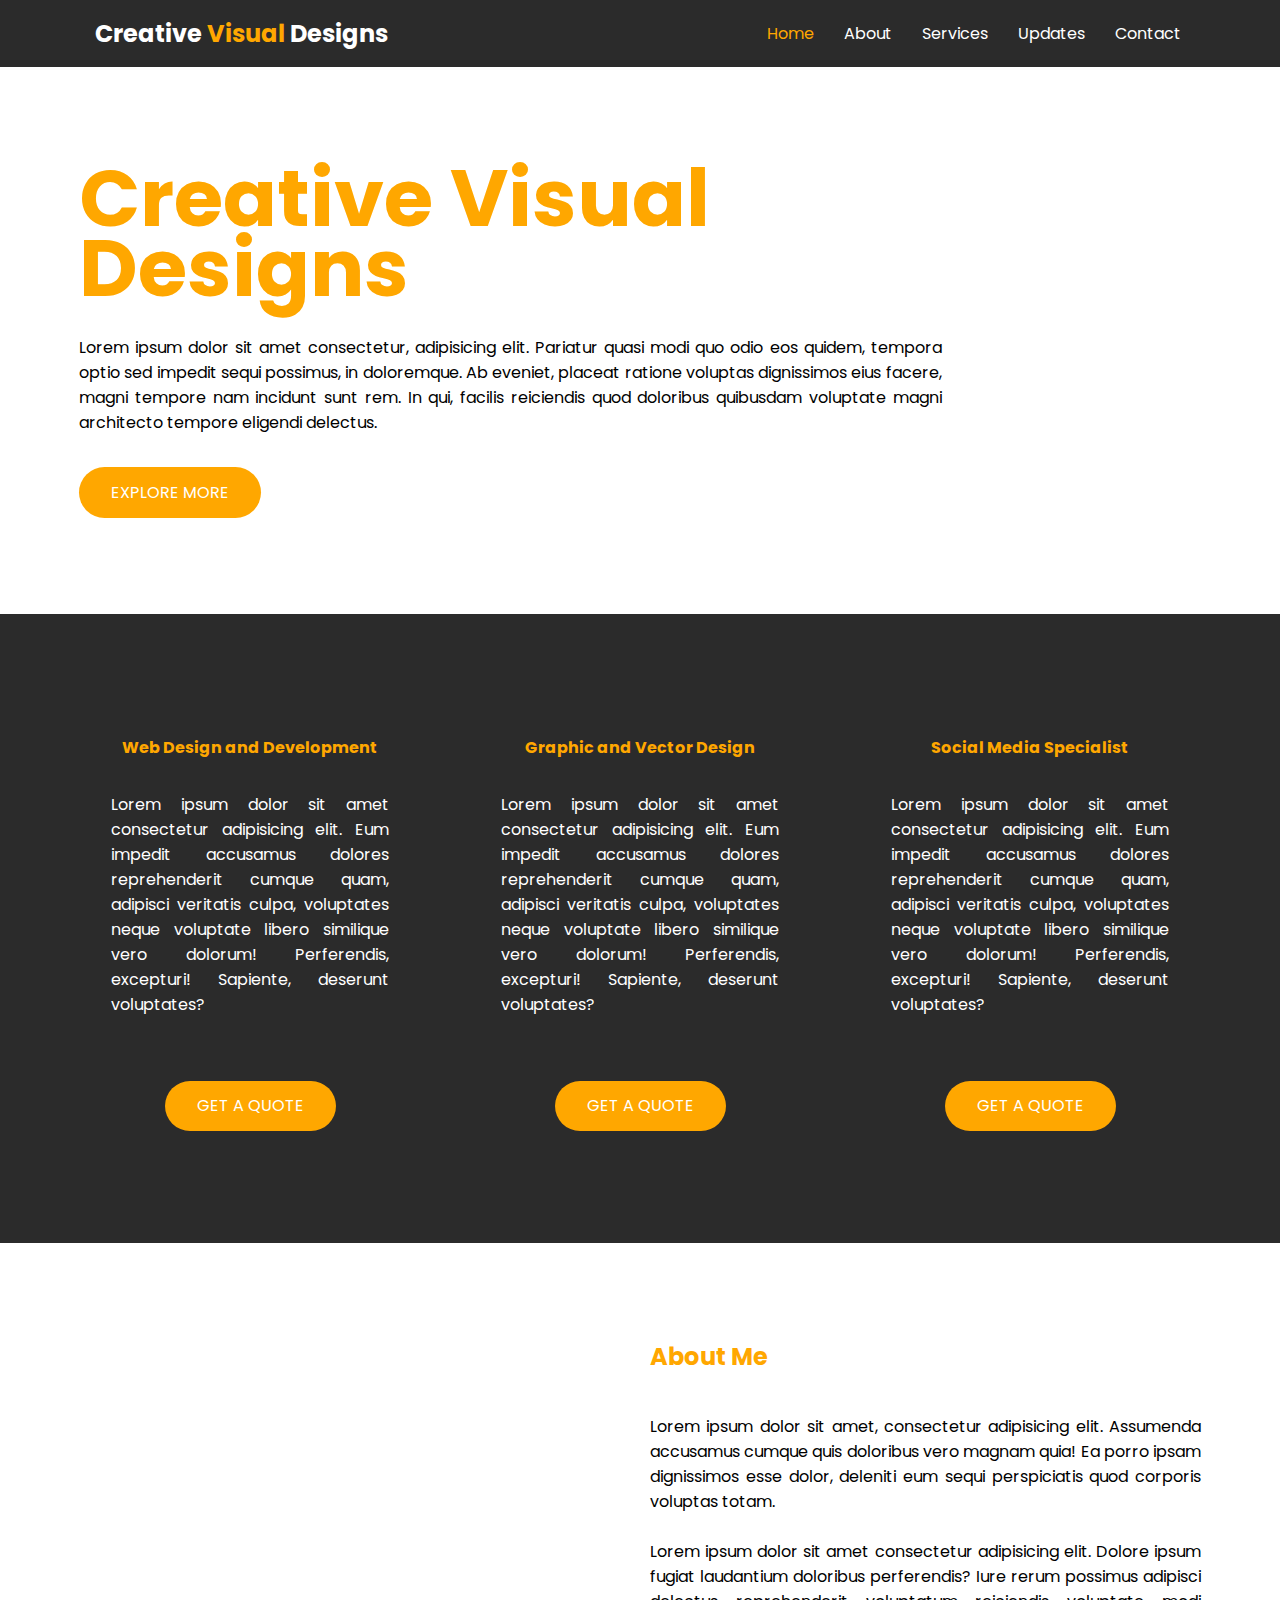
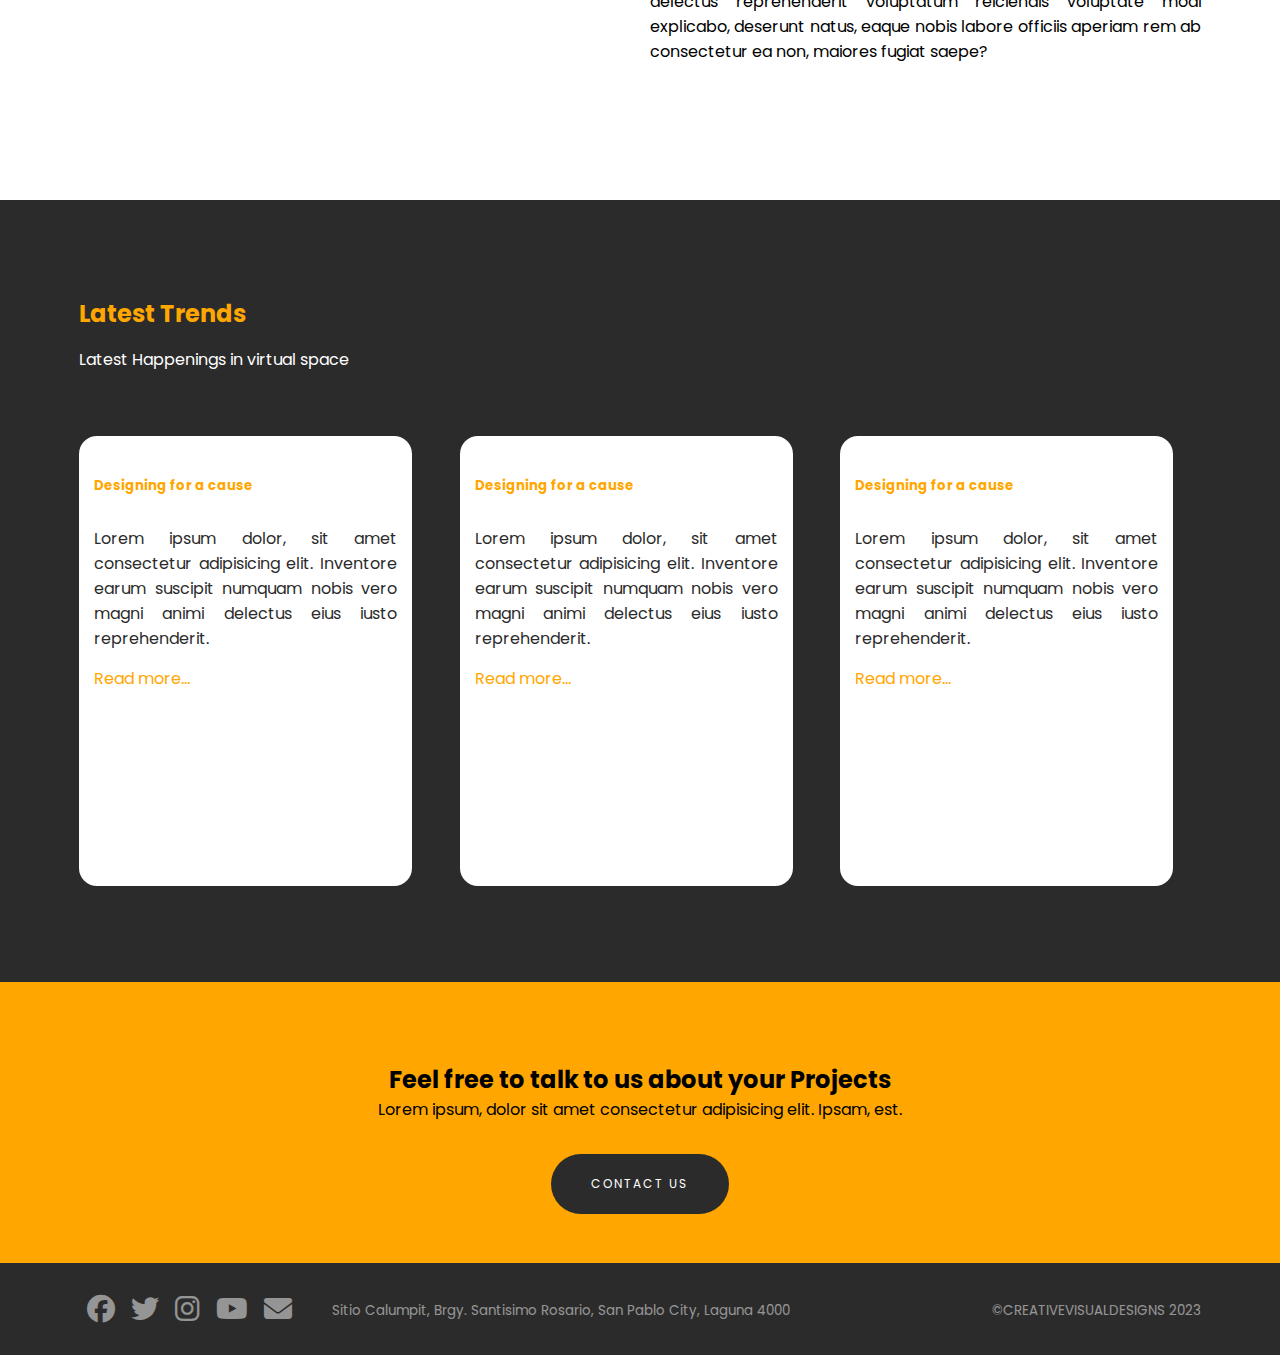
==== index.html @ 09d6cb6b "first commit" ====
<!DOCTYPE html>
<html lang="en">
<head>
    <meta charset="UTF-8">
    <meta http-equiv="X-UA-Compatible" content="IE=edge">
    <meta name="viewport" content="width=device-width, initial-scale=1.0">
    <title>Creative Visual Design</title>
    <link rel="stylesheet" href="https://cdnjs.cloudflare.com/ajax/libs/font-awesome/6.3.0/css/all.min.css">

    <link rel="stylesheet" href="./css/style.css">
    <link href="https://fonts.googleapis.com/css2?family=Poppins:wght@100;200;300;400;500;600;700;800;900&display=swap" rel="stylesheet">
</head>
<body>
<header class="header">
    <div class="container">
        <div class="header__wrapper">

            <div class="header__logo">
                <img src="./img/logo.png" alt="">
                <h2>Creative  <span id="spanLogo">Visual</span> Designs</h2>
            </div>
            <nav>
                <ul>
                    <li><a id="Home" href="#">Home</a></li>
                    <li><a href="about.html">About</a></li>
                    <li><a href="services.html">Services</a></li>
                    <li><a href="updates.html">Updates</a></li>
                    <li><a href="contact.html">Contact</a></li>
                </ul>
            </nav>
            <div class="toggle__menu">
                <span></span>
                <span></span>
                <span></span>
            </div>
        </div>
    </div>
</header>

<section class="banner">
    <div class="container">
        <div class="banner__wrapper">
            <div class="banner__content">
                <h1>Creative Visual Designs</h1>
                <p>Lorem ipsum dolor sit amet consectetur, adipisicing elit. Pariatur quasi modi quo odio eos quidem, tempora optio sed impedit sequi possimus, in doloremque. Ab eveniet, placeat ratione voluptas dignissimos eius facere, magni tempore nam incidunt sunt rem. In qui, facilis reiciendis quod doloribus quibusdam voluptate magni architecto tempore eligendi delectus.</p>

                <a href="#">Explore more</a>
            </div>
                <img src="./img/Hero.png" alt="">

        </div>
    </div>

</section>

<section class="services">
    <div class="container">
        <div class="services__wrapper">
            <div class="services__content">
                <img src="./img/webdev.png" alt="">
                <h4>Web Design and Development</h4>
                <p>Lorem ipsum dolor sit amet consectetur adipisicing elit. Eum impedit accusamus dolores reprehenderit cumque quam, adipisci veritatis culpa, voluptates neque voluptate libero similique vero dolorum! Perferendis, excepturi! Sapiente, deserunt voluptates?</p>

                <a href="services.html">GET A QUOTE</a>
            </div>
            <div class="services__content">
                <img src="./img/graphics.png" alt="">
                <h4>Graphic and Vector Design</h4>
                <p>Lorem ipsum dolor sit amet consectetur adipisicing elit. Eum impedit accusamus dolores reprehenderit cumque quam, adipisci veritatis culpa, voluptates neque voluptate libero similique vero dolorum! Perferendis, excepturi! Sapiente, deserunt voluptates?</p>

                <a href="services.html">GET A QUOTE</a>
            </div>
            <div class="services__content">
                <img src="./img/socia-media.png" alt="">
                <h4>Social Media Specialist</h4>
                <p>Lorem ipsum dolor sit amet consectetur adipisicing elit. Eum impedit accusamus dolores reprehenderit cumque quam, adipisci veritatis culpa, voluptates neque voluptate libero similique vero dolorum! Perferendis, excepturi! Sapiente, deserunt voluptates?</p>

                <a href="services.html">GET A QUOTE</a>
            </div>
        </div>
    </div>

</section>

<section class="about">
    <div class="container">
        <div class="about__wrapper">

            <img src="./img/about2.png" alt="">

            <div class="about__content">
                <h4>About Me</h4>
                <p>Lorem ipsum dolor sit amet, consectetur adipisicing elit. Assumenda accusamus cumque quis doloribus vero magnam quia! Ea porro ipsam dignissimos esse dolor, deleniti eum sequi perspiciatis quod corporis voluptas totam. <br> <br>
                    Lorem ipsum dolor sit amet consectetur adipisicing elit. Dolore ipsum fugiat laudantium doloribus perferendis? Iure rerum possimus adipisci delectus reprehenderit voluptatum reiciendis voluptate modi explicabo, deserunt natus, eaque nobis labore officiis aperiam rem ab consectetur ea non, maiores fugiat saepe?
                </p>
            </div>
        </div>
    </div>
</section>

<section class="updates">
    <div class="container">
        <div class="updates__info">
            <h2>Latest Trends</h2>
            <p>Latest Happenings in virtual space</p>
        </div>
        <div class="updates__wrapper">

            <div class="updates__content">
                <img src="./img/latest3.png" alt="">
                <h5>Designing for a cause</h5>
                <p>Lorem ipsum dolor, sit amet consectetur adipisicing elit. Inventore earum suscipit numquam nobis vero magni animi delectus eius iusto reprehenderit.</p>

                <a href="updates.html">Read more...</a>
            </div>
            <div class="updates__content">
                <img src="./img/latest1.png" alt="">
                <h5>Designing for a cause</h5>
                <p>Lorem ipsum dolor, sit amet consectetur adipisicing elit. Inventore earum suscipit numquam nobis vero magni animi delectus eius iusto reprehenderit.</p>

                <a href="updates.html">Read more...</a>
            </div>
            <div class="updates__content">
                <img src="./img/latest2.png" alt="">
                <h5>Designing for a cause</h5>
                <p>Lorem ipsum dolor, sit amet consectetur adipisicing elit. Inventore earum suscipit numquam nobis vero magni animi delectus eius iusto reprehenderit.</p>

                <a href="updates.html">Read more...</a>
            </div>
        </div>
    </div>
</section>

<section class="contact">
    <div class="container">
        <div class="contact__wrapper">
            <h2>Feel free to talk to us about your Projects</h2>
            <p>Lorem ipsum, dolor sit amet consectetur adipisicing elit. Ipsam, est.</p>

            <a href="contact.html">CONTACT US</a>
        </div>
    </div>
</section>

<footer class="footer">
    <div class="container">
        <div class="footer__wrapper">
            <div class="footer__icons">
                <a href="#" class=""><i class="fa-brands fa-facebook"></i></a>
                <a href="#" class=""><i class="fa-brands fa-twitter"></i></a>
                <a href="#" class=""><i class='fa-brands fa-instagram'></i></a>
                <a href="#" class=""><i class='fa-brands fa-youtube'></i></a>
                <a href="#" class=""><i class="fa-solid fa-envelope"></i></a>
                <p id="footer_p"> <small>Sitio Calumpit, Brgy. Santisimo Rosario, San Pablo City, Laguna 4000
                </small> 
            </div>
            <div class="footer__details">
                <p> <small> ©CREATIVEVISUALDESIGNS 2023</small> </p>              
            </div>
        </div>
    </div>
</footer>
</body>
</html>
---- css/style.css ----
*{
    padding: 0;
    margin: 0;
    box-sizing: border-box; /*para di magalaw kahit mag-set ng height width*/
}
body{
    font-family: 'Poppins', sans-serif;
}
/*pag kukunin color, call lang yung var()*/
:root{
    --primary: #FFA700;
    --black: #2b2b2b;
    --gray: #808080;
    --white: #ffffff;
}
.container{
    max-width: 112rem;
    margin: 0 auto;
    padding: 0 1.5rem;
}
@media (min-width: 768px){
    .container{
        width: 100%;
    }
}
@media (min-width: 992px){
    .container{
        width: 970px;
    }
}
@media (min-width: 1200px){
    .container{
        width: 1170px;
    }
}
.header{
    background-color:var(--black);
    padding: 1rem 0;
}
.header__wrapper{
    display: flex;
    align-items: center;
    justify-content: space-between;
}
.header__logo{
    display: flex;
    align-items: center;
    gap: 1rem;
    color: var(--white);
}
#spanLogo{
    color: #FFA700;
}
nav ul{
    display: flex;
    list-style-type: none;
    gap: 30px;
    margin-right: 20px;
}
nav ul li a{
    color: white;
    text-decoration: none;
}
#Home{
    color: var(--primary);
}

nav ul li a:hover{
    color: var(--primary);
}
.toggle__menu span{
    background-color: var(--primary);
    display: block;
    height: 0.2rem;
    width: 2rem;
    margin-bottom: 0.4rem;
}
.toggle__menu{
    cursor: pointer;
    display: none;
}
@media (max-width: 768px){
    .toggle__menu{
        display: block;
    }
    nav ul{
        display: block;
        position: absolute;
        left: 0;
        top: 6.5rem;
        width: 100%;
        height: 100%;
        background-color: var(--white);
        
        text-align: center;
    }
    #Home{
        color: var(--black);
        background-color: var(--primary);
    }
    nav ul li a{
        display: block;
        color: black;
        width: 100%;
        padding: 1rem;
    }
    nav ul li:hover{
        background-color: var(--primary);
    }
    nav ul li:hover a{
        color: var(--white);
    }
}
/*----------------Header Elements Ends Here---------------*/
.banner{
    padding: 6rem 0;
}

.banner__wrapper{
    display: flex;
    align-items: center;
    gap: 4rem;
}
.banner img{
    width: 40rem;
}
.banner__content h1{
    font-size: 5rem;
    color: var(--primary);
    line-height: 70px;
}
.banner__content a{
    color: var(--white);
    padding: 0.8rem 2rem;
    background-color: var(--primary);
    border-radius: 3rem;
    text-decoration: none;
    text-align: center;
    display: inline-block;
    text-transform: uppercase;

}
.banner__content a:hover{
    background-color: var(--primary);
    color: var(--black);
    box-shadow: 0 5px 5px 0px;
}
.banner__content p{
    text-align: justify;
    margin: 2rem 0
}
/*----------------Banner Elements Ends Here---------------*/
.services{
    background-color: var(--black);
    padding: 4rem 0;
}
.services__wrapper{
    display: grid;
    grid-template-columns: 1fr 1fr 1fr;
    grid-gap: 3rem;
    text-align: center;
}
.services__content{
    padding: 1rem 2rem;
}
.services__content img{
    width: 60px;
}
.services__content h4{
    margin: 1rem 0;
    color: var(--primary);
}
.services__content p{
    margin: 2rem 0;
    color: var(--white);
    text-align: justify;
}
.services__content a{
    color: var(--white);
    padding: 0.8rem 2rem;
    background-color: var(--primary);
    border-radius: 3rem;
    text-decoration: none;
    text-align: center;
    display: inline-block;   
    margin: 2rem 0;
}
.services__content a:hover{
    background-color: var(--black);
    color: var(--white);
    box-shadow: 0 5px 5px 0px;
    
}
/*----------------Services Elements Ends Here---------------*/
.about{
    padding: 6rem 0;
}
.about__wrapper{
    display: grid;
    grid-template-columns: 1fr 1fr;
    grid-gap: 20px;
    align-items: center;
}
.about__wrapper img{
    filter: saturate(150%);
    filter: contrast(180%);
}
.about__content h4{
    font-size: 1.5rem;
    color: var(--primary);
}
.about__content p{
    text-align:justify;
    margin: 2.5rem 0;
}
/*----------------About Elements Ends Here---------------*/
.updates{
    padding: 4rem 0  4rem 0;
    background-color: var(--black);
    color: var(--white);
}
.updates__info{
    margin: 2rem 0;
}
.updates__info h2{
    color: var(--primary);
    margin: 1rem 0;
}
.updates__wrapper{
    display: grid;
    grid-template-columns: 1fr 1fr 1fr;
    grid-gap: 20px;
    align-items: center;
}
.updates__content{
    width: 333px;
    height: 450px;
    color: var(--black);
    background-color: var(--white);
    border-radius: 18px;
    margin: 2rem 0;

}
.updates__content img{
    width: 333px;
}

.updates__content h5{
    color: var(--primary);
    padding: 15px;
}
.updates__content p{
    color: var(--black);
    padding: 15px;
    text-align: justify;
}
.updates__content a{
    text-decoration: none;
    color: var(--primary);
    padding: 15px;
}
.updates__content a:hover{
    color: var(--black);
}
/*----------------Updates Elements Ends Here---------------*/
.contact{
    padding: 3rem 0  1rem 0;
    background-color: #FFA700;
}
.contact__wrapper{
    text-align: center;
    padding: 2rem 0;
}
.contact__wrapper a{
    color: var(--white);
    padding: 1.3rem 2.5rem;
    background-color: var(--black);
    border-radius: 3rem;
    text-decoration: none;
    text-align: center;
    display: inline-block;
    text-transform: uppercase;
    margin: 2rem 0 0.1rem 0;
    font-size: 12px;
    letter-spacing: 2px;
}
.contact__wrapper a:hover{
    color: var(--black);
    background-color: var(--primary);
    font-weight: bold;
    box-shadow: 0 5px 5px 0px;
}
/*----------------Contact Elements Ends Here---------------*/
.footer{
    padding: 1rem 0;
    background-color: var(--black) ;
}
.footer__wrapper{
    display: flex;
    align-items: center;
    justify-content: space-between;
}
.footer__icons{
    display: flex;
    align-items: center;
    color: var(--white);
    opacity: 50%;
}
#footer_p{
    padding-left: 2rem;
}
.footer__icons i{
    font-size: 28px;
    color: var(--white);
    margin: 1rem 0.5rem;
}
.footer__icons i:hover{
    color: var(--primary);
}
.footer__details{
    color: var(--white);
    opacity: 50%;
}
/*----------------Footer Elements Ends Here---------------*/
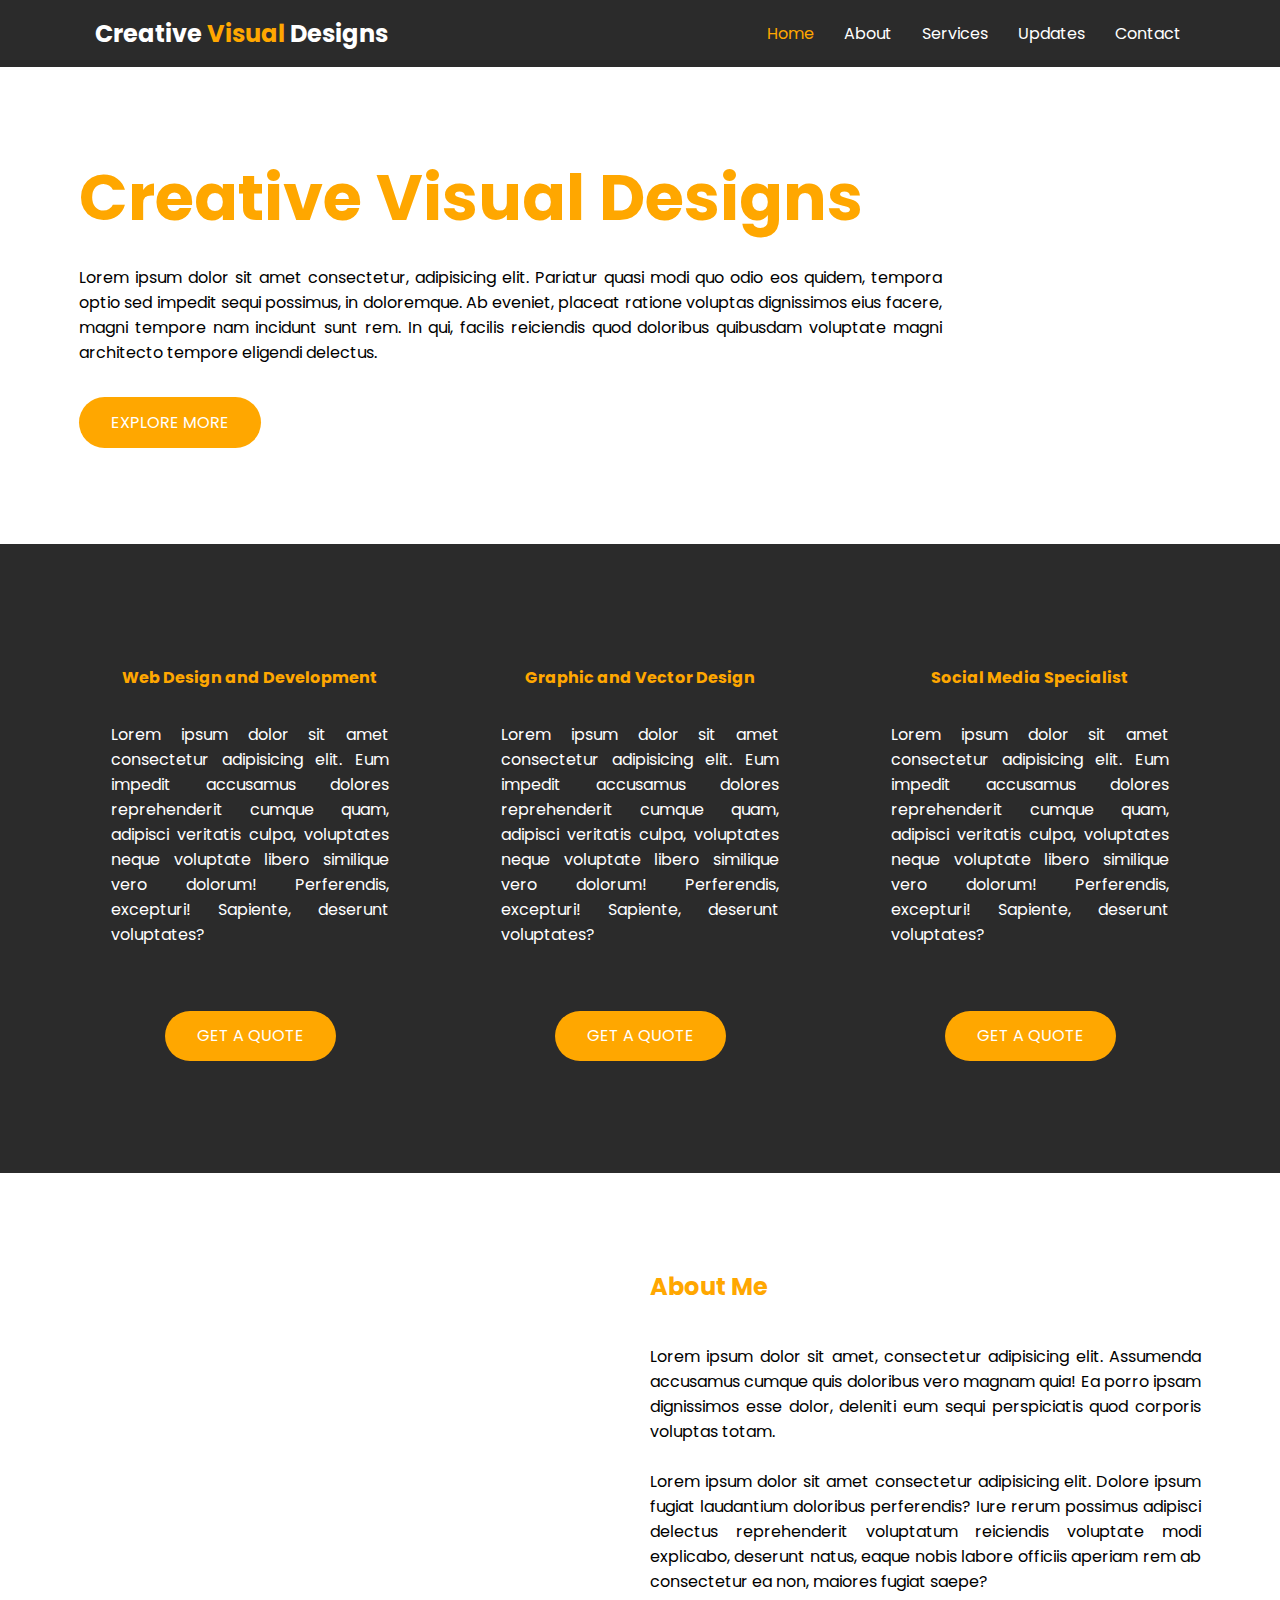
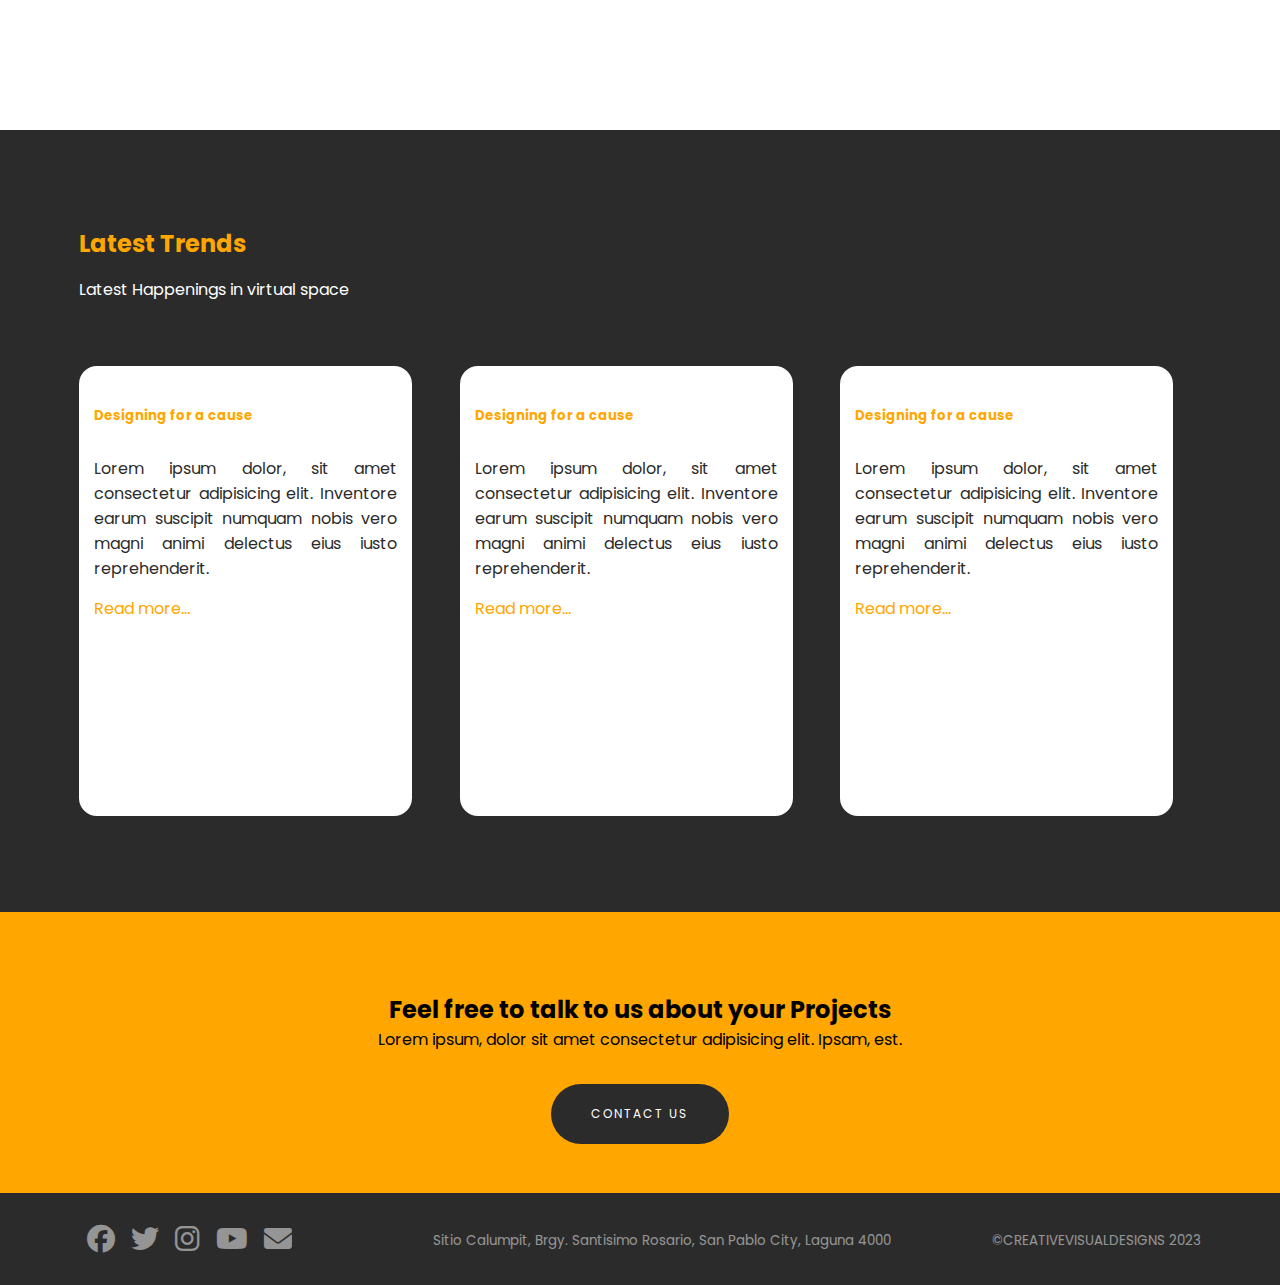
==== commit 3ca9c0fa: "footer responsive" ====
--- a/index.html
+++ b/index.html
@@ -19,7 +19,7 @@
                 <img src="./img/logo.png" alt="">
                 <h2>Creative  <span id="spanLogo">Visual</span> Designs</h2>
             </div>
-            <nav>
+            <nav class="nav">
                 <ul>
                     <li><a id="Home" href="#">Home</a></li>
                     <li><a href="about.html">About</a></li>
@@ -151,14 +151,26 @@
                 <a href="#" class=""><i class='fa-brands fa-instagram'></i></a>
                 <a href="#" class=""><i class='fa-brands fa-youtube'></i></a>
                 <a href="#" class=""><i class="fa-solid fa-envelope"></i></a>
-                <p id="footer_p"> <small>Sitio Calumpit, Brgy. Santisimo Rosario, San Pablo City, Laguna 4000
-                </small> 
+
             </div>
+            <p id="footer_p"> <small>Sitio Calumpit, Brgy. Santisimo Rosario, San Pablo City, Laguna 4000
+            </small> </p>
             <div class="footer__details">
                 <p> <small> ©CREATIVEVISUALDESIGNS 2023</small> </p>              
             </div>
         </div>
     </div>
 </footer>
+<script>
+
+    const nav = document.querySelector(".nav");
+    const toggleMenu = document.querySelector(".toggle__menu");
+
+    toggleMenu.addEventListener("click", ()=>{
+        toggleMenu.classList.toggle("open");
+        nav.classList.toggle("open");
+    });
+
+</script>
 </body>
 </html>--- a/css/style.css
+++ b/css/style.css
@@ -5,6 +5,7 @@
 }
 body{
     font-family: 'Poppins', sans-serif;
+    overflow-x: hidden;
 }
 /*pag kukunin color, call lang yung var()*/
 :root{
@@ -36,6 +37,9 @@
 .header{
     background-color:var(--black);
     padding: 1rem 0;
+    position: sticky;
+    top: 0;
+    z-index: 999;
 }
 .header__wrapper{
     display: flex;
@@ -74,6 +78,9 @@
     height: 0.2rem;
     width: 2rem;
     margin-bottom: 0.4rem;
+    border-radius: 0.5rem;
+    transition: 0.5s ease;
+    
 }
 .toggle__menu{
     cursor: pointer;
@@ -83,39 +90,62 @@
     .toggle__menu{
         display: block;
     }
+    nav.open ul{
+        right: -50%;
+        transition: 0.5s ease-in;
+    }
     nav ul{
         display: block;
         position: absolute;
-        left: 0;
-        top: 6.5rem;
+        right: -105%;
+        top: 6.6rem;
         width: 100%;
-        height: 100%;
+        height: 100vh;
         background-color: var(--white);
-        
-        text-align: center;
+        text-align: left;
+        transition: 0.5s ease-in;
     }
     #Home{
-        color: var(--black);
-        background-color: var(--primary);
+        color: black;
     }
     nav ul li a{
         display: block;
         color: black;
         width: 100%;
         padding: 1rem;
+        border-bottom: 1px solid gray;
     }
     nav ul li:hover{
         background-color: var(--primary);
     }
     nav ul li:hover a{
         color: var(--white);
+    }
+    .toggle__menu.open span:nth-child(1){
+        transition: 0.5s ease;
+        transform: translate(-2px, 7.3px) rotate(45deg);
+    }
+    .toggle__menu.open span:nth-child(2){
+        opacity: 0;
+        transition: 0s;
+    }
+    .toggle__menu.open span:nth-child(3){
+        transition: 0.5s ease;
+        transform: translate(-2px, -12px) rotate(-45deg);
     }
 }
 /*----------------Header Elements Ends Here---------------*/
 .banner{
     padding: 6rem 0;
 }
-
+@media (max-width: 998px){
+    .banner__wrapper{
+        flex-direction: column;
+    }
+    .banner img{
+        width: 100% !important;
+    }
+}
 .banner__wrapper{
     display: flex;
     align-items: center;
@@ -125,7 +155,7 @@
     width: 40rem;
 }
 .banner__content h1{
-    font-size: 5rem;
+    font-size: clamp(3rem, 5vw, 5rem);
     color: var(--primary);
     line-height: 70px;
 }
@@ -154,6 +184,7 @@
     background-color: var(--black);
     padding: 4rem 0;
 }
+
 .services__wrapper{
     display: grid;
     grid-template-columns: 1fr 1fr 1fr;
@@ -191,6 +222,11 @@
     box-shadow: 0 5px 5px 0px;
     
 }
+@media (max-width: 768px){
+    .services__wrapper{
+        grid-template-columns: 1fr;
+    }
+}
 /*----------------Services Elements Ends Here---------------*/
 .about{
     padding: 6rem 0;
@@ -213,6 +249,14 @@
     text-align:justify;
     margin: 2.5rem 0;
 }
+@media (max-width: 768px){
+    .about__wrapper{
+        display: block;
+    }
+    .about__wrapper img{  
+        width: 80% !important;
+    }
+}
 /*----------------About Elements Ends Here---------------*/
 .updates{
     padding: 4rem 0  4rem 0;
@@ -232,6 +276,7 @@
     grid-gap: 20px;
     align-items: center;
 }
+
 .updates__content{
     width: 333px;
     height: 450px;
@@ -261,6 +306,14 @@
 }
 .updates__content a:hover{
     color: var(--black);
+}
+@media (max-width: 768px){
+    .updates__wrapper{
+        grid-template-columns: 1fr;
+    }
+    .updates__content{
+        margin: 0 auto;
+    }
 }
 /*----------------Updates Elements Ends Here---------------*/
 .contact{
@@ -308,6 +361,9 @@
 }
 #footer_p{
     padding-left: 2rem;
+    color: var(--white);
+    opacity: 50%;
+    text-align: center;
 }
 .footer__icons i{
     font-size: 28px;
@@ -321,4 +377,9 @@
     color: var(--white);
     opacity: 50%;
 }
+@media (max-width: 768px){
+    .footer__wrapper{
+        flex-direction: column;
+    }
+}
 /*----------------Footer Elements Ends Here---------------*/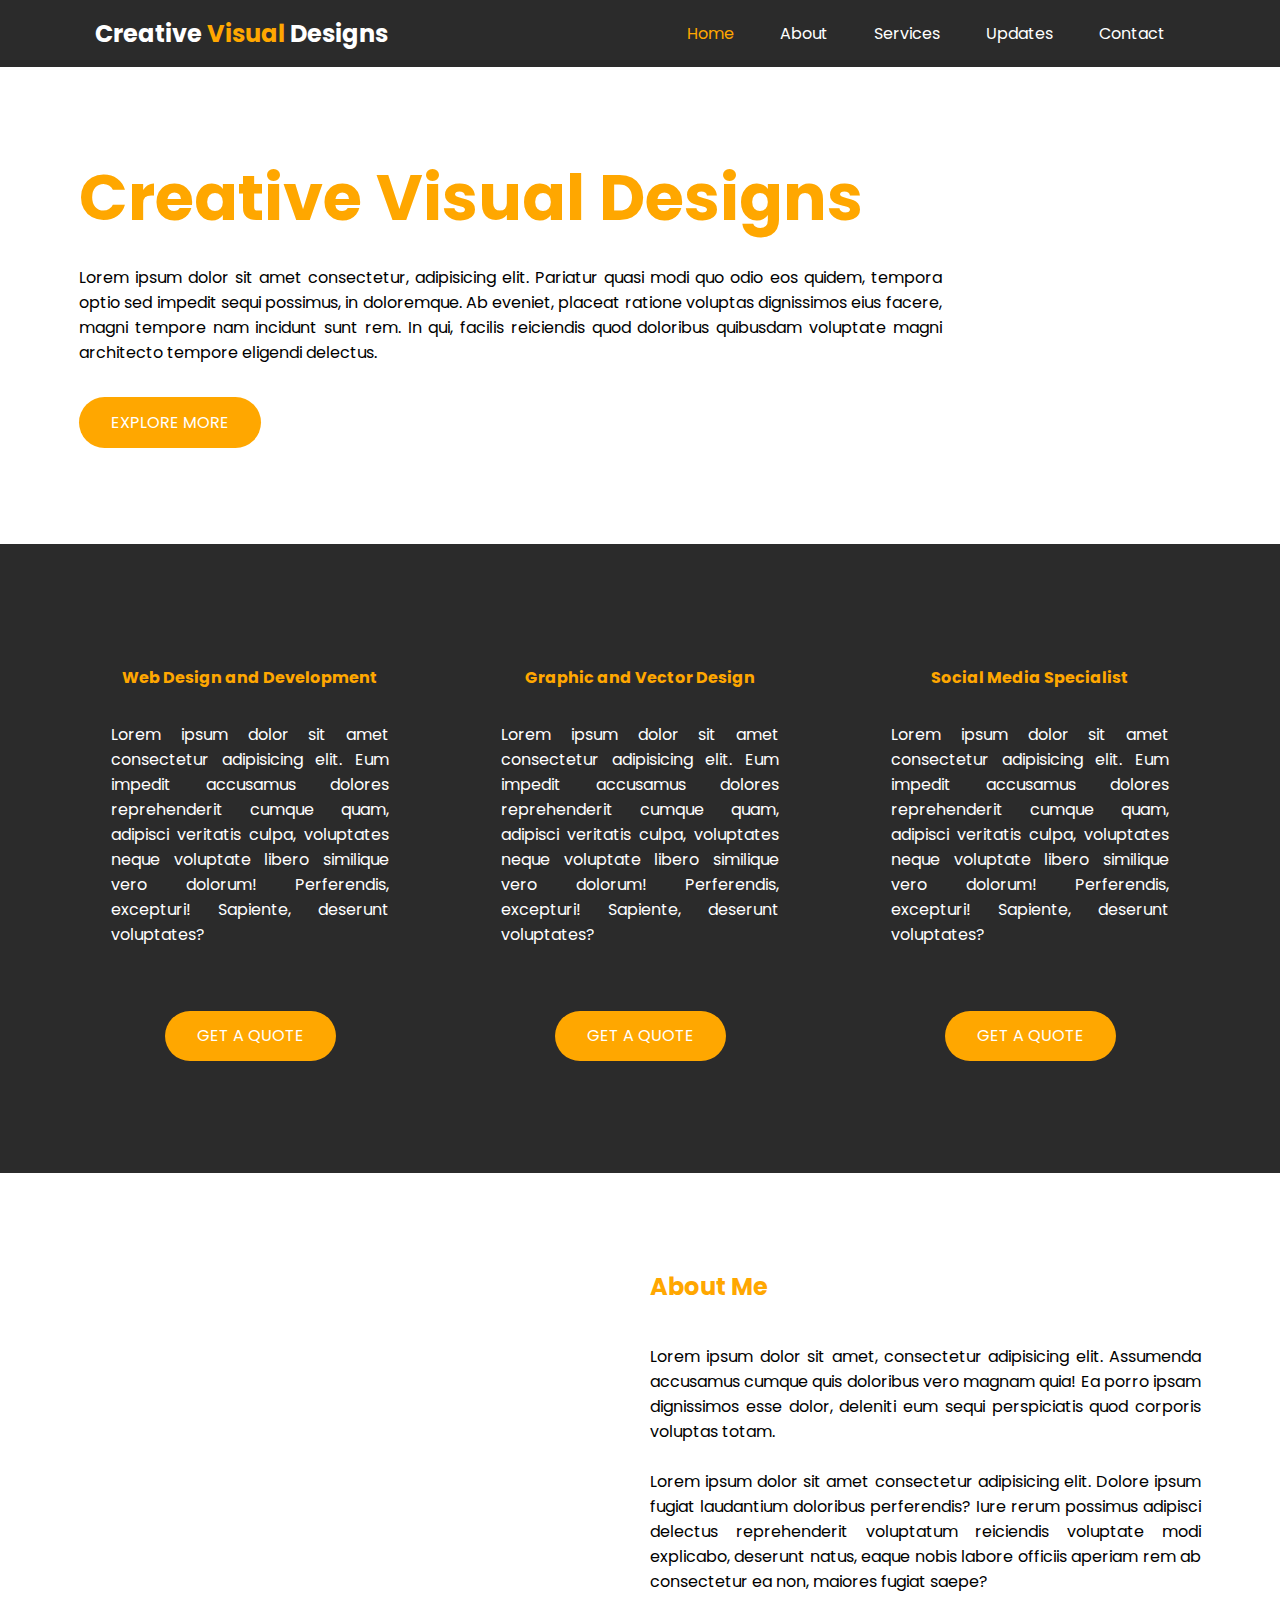
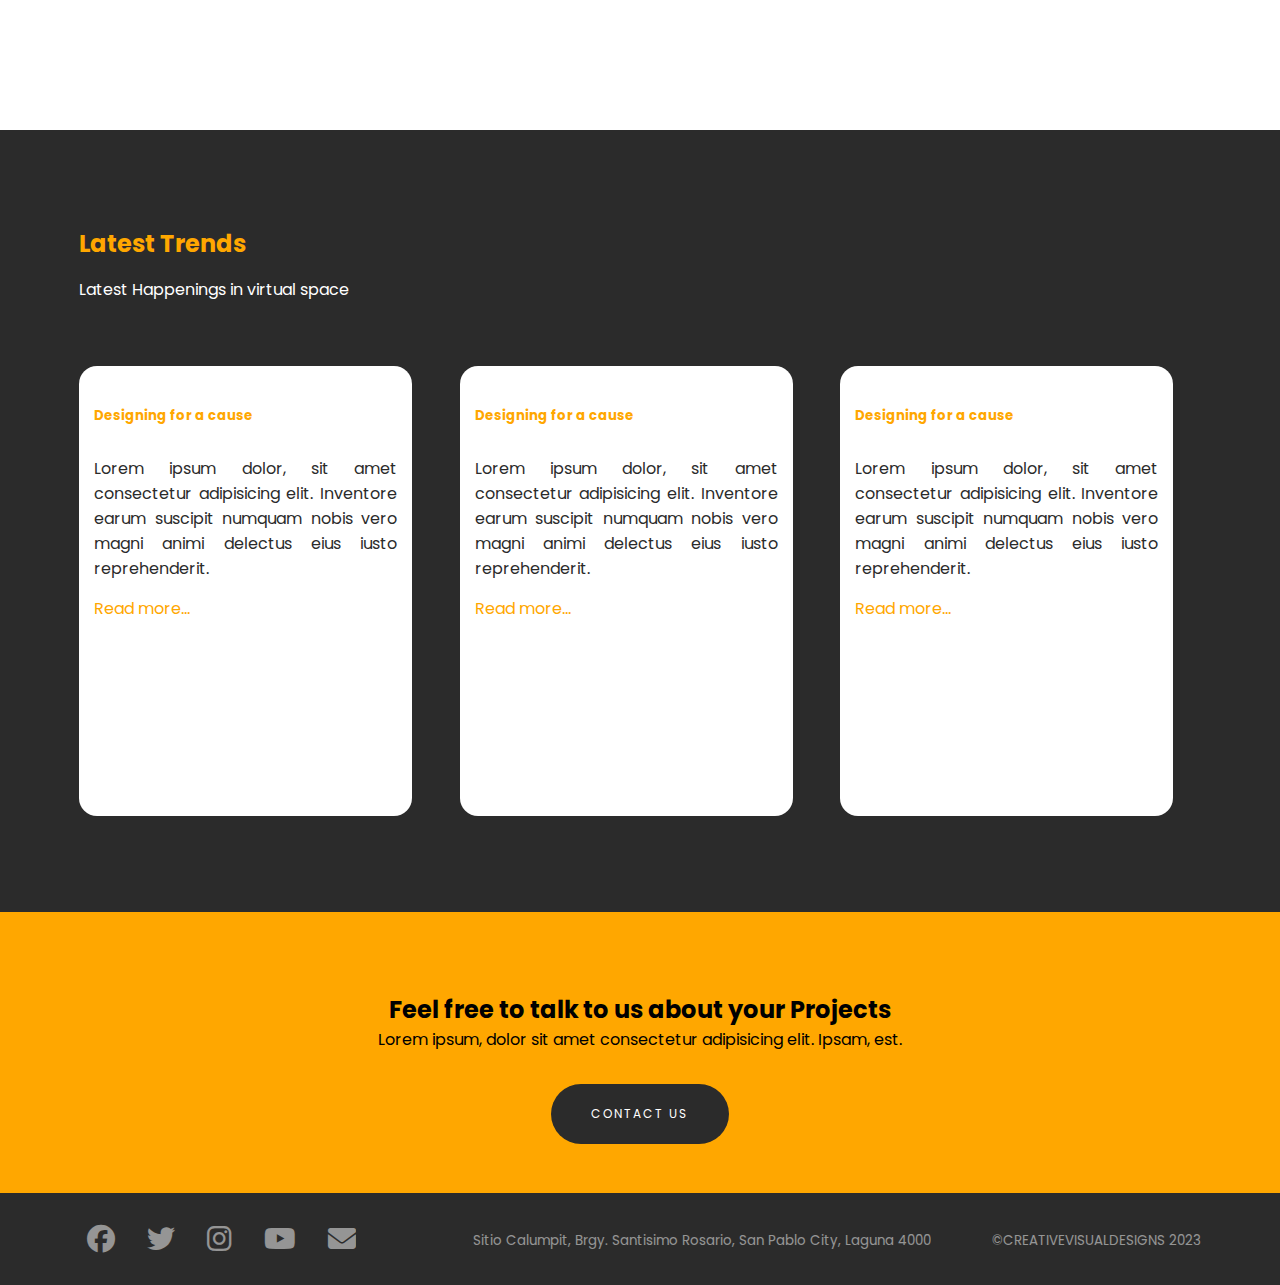
==== commit 32233c81: "done polishing" ====
--- a/index.html
+++ b/index.html
@@ -44,7 +44,7 @@
                 <h1>Creative Visual Designs</h1>
                 <p>Lorem ipsum dolor sit amet consectetur, adipisicing elit. Pariatur quasi modi quo odio eos quidem, tempora optio sed impedit sequi possimus, in doloremque. Ab eveniet, placeat ratione voluptas dignissimos eius facere, magni tempore nam incidunt sunt rem. In qui, facilis reiciendis quod doloribus quibusdam voluptate magni architecto tempore eligendi delectus.</p>
 
-                <a href="#">Explore more</a>
+                <a href="about.html">Explore more</a>
             </div>
                 <img src="./img/Hero.png" alt="">
 
--- a/css/style.css
+++ b/css/style.css
@@ -2,6 +2,9 @@
     padding: 0;
     margin: 0;
     box-sizing: border-box; /*para di magalaw kahit mag-set ng height width*/
+}
+html{
+    scroll-behavior: smooth;
 }
 body{
     font-family: 'Poppins', sans-serif;
@@ -65,7 +68,7 @@
     color: white;
     text-decoration: none;
 }
-#Home{
+#Home, #about, #services, #updates, #contact{
     color: var(--primary);
 }
 
@@ -98,14 +101,26 @@
         display: block;
         position: absolute;
         right: -105%;
-        top: 6.6rem;
+        top: 6.5rem;
         width: 100%;
-        height: 100vh;
+        height:47.3vh;
         background-color: var(--white);
         text-align: left;
         transition: 0.5s ease-in;
     }
     #Home{
+        color: black;
+    }
+    #about{
+        color: black;
+    }
+    #services{
+        color: black;
+    }
+    #updates{
+        color: black;
+    }
+    #contact{
         color: black;
     }
     nav ul li a{
@@ -180,6 +195,62 @@
     margin: 2rem 0
 }
 /*----------------Banner Elements Ends Here---------------*/
+.bannerAbout{
+    padding: 6rem 0;
+}
+
+.bannerAbout__wrapper{
+    display: flex;
+    align-items: center;
+    gap: 4rem;
+
+}
+.bannerAbout__wrapper img{
+    width: 40rem;
+}
+.bannerAbout__content h1{
+    font-size: clamp(3rem, 5vw, 5rem);
+    color: var(--primary);
+    line-height: 70px;
+}
+.bannerAbout__icons i{
+    font-size: 32px;
+    color: var(--primary);
+    margin: 2.5rem 0.5rem;
+}
+.bannerAbout__icons i:hover{
+    color: var(--black);
+}
+.bannerAbout__content #p{
+    padding: 2rem 0;
+    text-align: justify;
+}
+.arrow__down a{
+    color: var(--primary);
+    text-align: center;
+    font-size: 40px;
+}
+@media (max-width: 768px){
+    .bannerAbout__wrapper{
+        display: block;
+    }
+    .bannerAbout__wrapper img{
+        display: block;
+        width: 90%;
+        margin-left: auto;
+        margin-right: auto;
+    }
+    .bannerAbout__icons i{
+        margin: 0 0 4rem 0;
+    }
+    .arrow__down{
+        margin-top: 2rem;
+    }
+}
+
+/*----------------bannerAbout Elements for About.html Ends Here---------------*/
+
+
 .services{
     background-color: var(--black);
     padding: 4rem 0;
@@ -226,8 +297,11 @@
     .services__wrapper{
         grid-template-columns: 1fr;
     }
-}
-/*----------------Services Elements Ends Here---------------*/
+    .services__content a{
+        margin: 0 0 2rem 0;
+    }
+}
+/*----------------Services Elements about.html ataa? Ends Here---------------*/
 .about{
     padding: 6rem 0;
 }
@@ -254,7 +328,14 @@
         display: block;
     }
     .about__wrapper img{  
-        width: 80% !important;
+        margin-left: auto;
+        margin-right: auto;
+
+        width: 100%;
+    }
+    .about__content{
+        margin-top: 2rem;
+        text-align: center;
     }
 }
 /*----------------About Elements Ends Here---------------*/
@@ -312,10 +393,378 @@
         grid-template-columns: 1fr;
     }
     .updates__content{
+        width: 300px;
+        height: 417px;
         margin: 0 auto;
     }
+    .updates__content img{
+        width: 300px;
+    }
+    .updates__content p,h5{
+        font-size: 15px;
+    }
 }
 /*----------------Updates Elements Ends Here---------------*/
+/*----------------Services.html Starts Here---------------*/
+
+.bannerServices{
+    padding: 6rem 0;
+}
+
+.bannerServices__wrapper{
+    display: flex;
+    align-items: center;
+    gap: 6rem;
+}
+.bannerServices img{
+    width: 40rem;
+}
+.bannerServices__content h1{
+    font-size: clamp(3rem, 5vw, 3rem);
+    color: var(--primary);
+    line-height: 70px;
+}
+.bannerServices__content #p{
+    text-align: justify;
+    margin: 2.5rem 0
+}
+.bannerServices__content #p2{
+    font-style: italic;
+    font-size: 10px;
+}
+.bannerServices__content p{
+    margin: 0.3rem 0;
+}
+.bannerServices__content h3{
+    color: var(--primary);
+    font-size: 1.8rem;
+}
+.arrow__down{
+    color: var(--primary);
+    text-align: center;
+    font-size: 40px;
+
+}
+
+.banner2Services{
+    padding: 6rem 0;
+    background-color: var(--black);
+}
+
+.banner2Services__wrapper{
+    display: flex;
+    align-items: center;
+    gap: 9rem;
+}
+.banner2Services img{
+    width: 40rem;
+}
+.banner2Services__content h1{
+    font-size: clamp(3rem, 5vw, 3rem);
+    color: var(--primary);
+    line-height: 70px;
+}
+.banner2Services__content #p{
+    color: var(--white);
+    text-align: justify;
+    margin: 2.5rem 0
+}
+.banner2Services__content #p2{
+    color: var(--white);
+    font-style: italic;
+    font-size: 10px;
+}
+.banner2Services__content p{
+    color: var(--white);
+    margin: 0.3rem 0;
+}
+.banner2Services__content h3{
+    color: var(--primary);
+    font-size: 1.8rem;
+}
+@media (max-width: 768px){
+    .bannerServices__wrapper{
+        display: block;
+    }
+    .bannerServices__wrapper img{
+        display: block;
+        margin-top: 2rem;
+        margin-left: auto;
+        margin-right: auto;
+        width: 90%;
+    }
+    .banner2Services__wrapper{
+        display: block;
+    }
+    .banner2Services__wrapper img{
+        display: block;
+        margin-top: 2rem;
+        margin-left: auto;
+        margin-right: auto;
+        width: 90%;
+    }
+    .banner2Services__content h1{
+        font-size: 40px;
+        text-align: center;
+        margin-top: 2rem;
+    }
+    .bannerServices__content h1{
+        font-size: 40px;
+        text-align: center;
+        margin-top: -3rem;
+
+    }
+}
+/*----------------CSS for Services Elements ends here----------------*/
+/*----------------CSS for Updates Elements Starts here----------------*/
+.border_bottom{
+    padding-bottom: 3rem;
+    border-bottom: 2px solid gray;
+}
+.trends__wrapper{
+    display: flex;
+    justify-content: space-between;
+    gap: 0;
+}
+.trends__wrapper1{
+    margin-bottom: 4rem;
+}
+.trends__info{
+    padding: 5rem 0;
+}
+.trends__info h1{
+    font-size: 35px;
+    color: var(--primary);
+}
+.trends__content ul{
+    display: flex;
+    list-style-type: none;
+    gap: 3rem;
+    margin: 1rem 0 2rem 0;
+}
+.trends__content #img{
+    margin-top: 3rem;
+}
+.trends__content ul li i,a{
+    margin-right: 1rem;
+    color: var(--black);
+}
+.trends__content h3{
+    margin-bottom: 1rem;
+    color: var(--primary);
+}
+.trends__content p{
+    margin-bottom: 1rem;
+}
+.trends__content a{
+    text-decoration: none;
+}
+.trends__content2 h3{
+    padding: 0 0 1rem 4.5rem;
+    color: var(--primary);
+}
+.trends__content2 #h3{
+    padding: 13rem 0 2rem 4.5rem;
+    color: var(--primary);
+}
+
+.trends__content2 table td{
+    padding: 0 4.5rem;
+}
+.recent{
+    display: flex;
+    padding: 0 4.5rem ;
+    margin-bottom: 2rem;
+}
+.recent img{
+    padding-right: 1rem;
+}
+.recent p{
+    width: 250px;
+}
+.trends__content2 #h3__1{
+    margin: 8rem 0 1rem 0;
+    color: var(--primary);
+}
+.tags__wrapper{
+    margin-left: 4.5rem;  
+}
+.tags__wrapper a{
+    display: inline-block;
+    text-decoration: none;
+    font-weight: bold;
+    padding: 0.8rem 2rem;
+    border: 3px solid var(--black) ;
+    border-radius: 66px;
+    margin-bottom: 1rem;
+}
+.tags__wrapper .webdev{
+    background-color: var(--black);
+    padding: 0.8rem 1.9rem;
+    color: var(--white);
+}
+.tags__wrapper a:hover{
+    color: var(--white);
+    background-color: var(--primary);
+    font-weight: bold;
+    box-shadow: 0 5px 5px 0px;
+}
+.tags__wrapper .webdev:hover{
+    background-color: var(--black);
+}
+@media (max-width: 768px){
+    .trends__wrapper{
+        display: block;
+    }
+    .trends__content img{
+        width: 100%;
+    }
+    .trends__content ul{
+        display: block;
+    }
+    .trends__content2 img{
+        width: 100%;
+    }
+    .trends__content2 h3{
+        margin-top: 3rem;
+    }
+    .trends__content2 #h3{
+        padding-top: 1rem;
+    }
+    .trends__content2 #h3__1{
+        padding-top: -5rem;
+    }
+    .tags__wrapper{
+        display: inline-block;
+        width: 90%;
+        margin-bottom: 2rem;
+    }
+
+    }
+/*----------------CSS for updates.html Elements ends here----------------*/
+/*----------------CSS for Contact.html Elements Starts here----------------*/
+#header__hr{
+    border: 3px solid black;
+    opacity: 90%;
+}
+.contactNav{
+    background-color: var(--black);
+    color: var(--white);
+    padding: 4rem 0;
+}
+.contactNav__content{
+    display: flex;
+    align-items: center;
+    gap: 10rem;
+}
+.contentNav__info h2{
+    font-size: 3rem;
+    color: var(--primary);
+}
+.contentNav__info p{
+    margin: 2rem 0;
+}
+.icons1 i{
+    font-size: 32px;
+    color: var(--primary) ;
+    padding: 1rem 0;
+    margin-right: 1rem;
+}
+.icons1 i:hover{
+    color: var(--white);
+}
+.icons1 a{
+    color: var(--white);
+    text-decoration: none;
+}
+.form input{
+    border-radius: 0.5rem;   
+    margin: 0.5rem 0;
+}
+.icons2 i{
+    margin: 2.5rem 0.3rem;
+    font-size: 32px;
+    color: var(--white) ; 
+}
+.icons2 i:hover{
+    color: var(--primary);
+}
+
+.form #name{
+    padding: 1rem;
+    width: 500px;
+    height: 65px;
+}
+.form #name:hover{
+    background-color: rgb(194, 194, 194);
+}
+.form #message{
+    border-radius: 0.5rem;
+    margin: 0.5rem 0;
+    padding: 1rem;
+    width: 500px;
+}
+.form #message:hover{
+    background-color: rgb(194, 194, 194);
+}
+.form #submit{
+    background-color: var(--primary);
+    color: var(--white);
+    border-radius: 2rem;
+    border: var(--primary);
+    padding: 0.7rem 2rem ;
+    float: right;
+}
+.form #submit:hover{
+    background-color: var(--black);
+    color: var(--primary);
+    box-shadow: 0 5px 5px 0;
+}
+.form input text,textarea{
+    color: var(--gray);
+    font-family: 'Poppins', sans-serif;
+
+}
+#footer__hr{
+    border: 1px solid var(--white);
+    opacity: 10%;
+}
+@media (max-width: 768px){
+    .contactNav__content{
+        display: block;
+    }
+    .contentNav__info{
+        text-align: left;
+    }     
+    .contentNav__info h2{
+        margin-top: -2rem;
+        font-size: 40px;
+    }
+    .icons1 i, .icons2{
+        font-size: 25px;
+    }
+    .icons2{
+        text-align: center;
+    } 
+    .icons1 i{
+        margin-top: -2rem;
+    }   
+    .form{
+        text-align: center;
+    }
+    .form #name{
+        height: 45px;
+        width: 100%;
+    }
+    .form #message{
+        width: 100%;
+    }
+    #submit{
+        margin-right: 0.5rem;
+    }
+}
+/*----------------Form Elements For Contact.html Ends Here---------------*/
+
 .contact{
     padding: 3rem 0  1rem 0;
     background-color: #FFA700;
@@ -343,6 +792,17 @@
     font-weight: bold;
     box-shadow: 0 5px 5px 0px;
 }
+@media (max-width: 768px){
+    .contact__wrapper h2{
+        font-size: 20px;
+    }
+    .contact__wrapper p{
+        font-size: 16px;
+    }
+    .contact__wrapper a{
+        padding: 1rem 2rem;   
+    }
+}
 /*----------------Contact Elements Ends Here---------------*/
 .footer{
     padding: 1rem 0;
